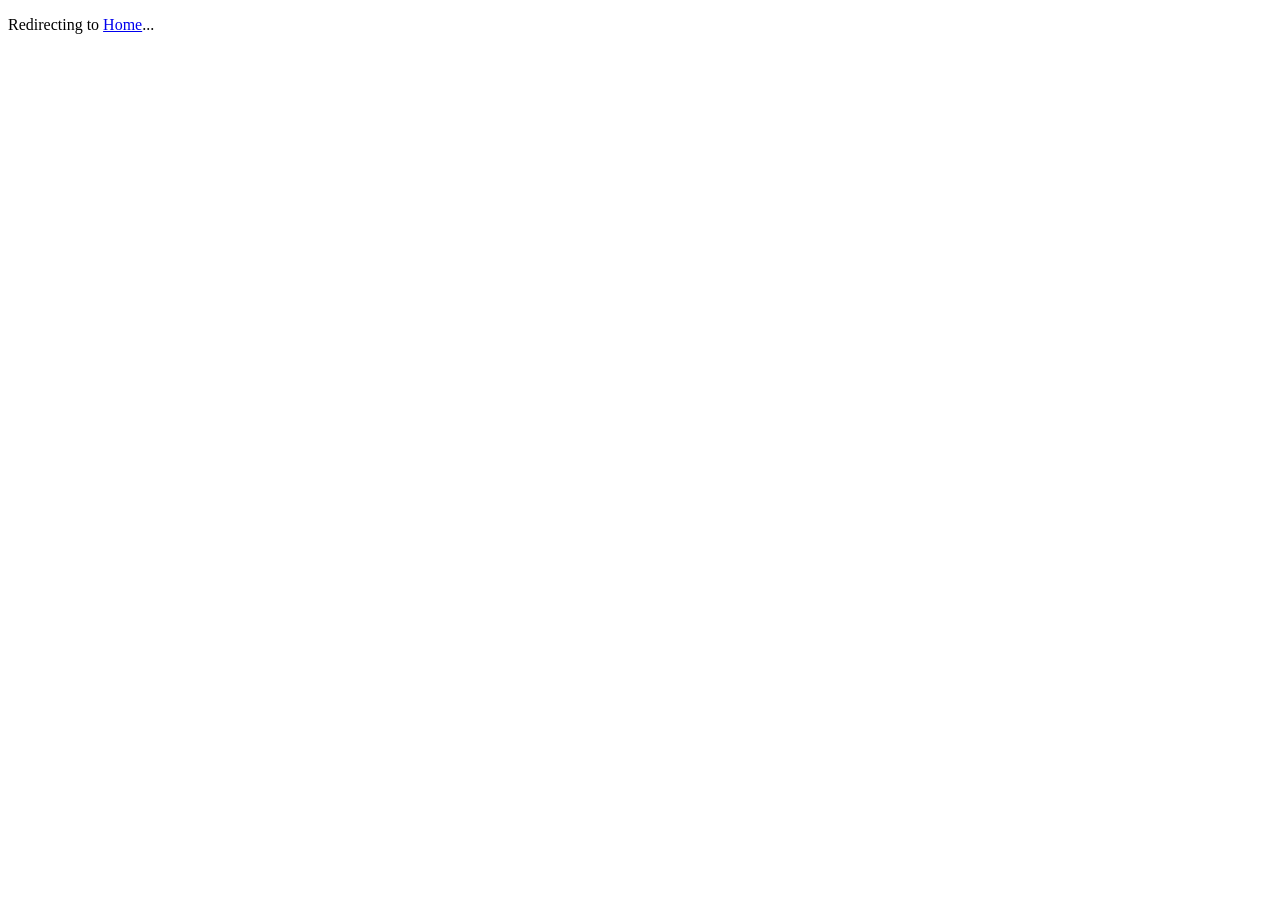
==== index.html @ 7bf3b9f0 "Initial commit: Artistry.bysara website Made-with: Cursor" ====
<!DOCTYPE html>
<html>
<head>
    <!-- <meta http-equiv="refresh" content="0; url=home/index.html"> -->
    <title>Redirecting...</title>
</head>
<body>
    <p>Redirecting to <a href="home/index.html">Home</a>...</p>
</body>
</html>
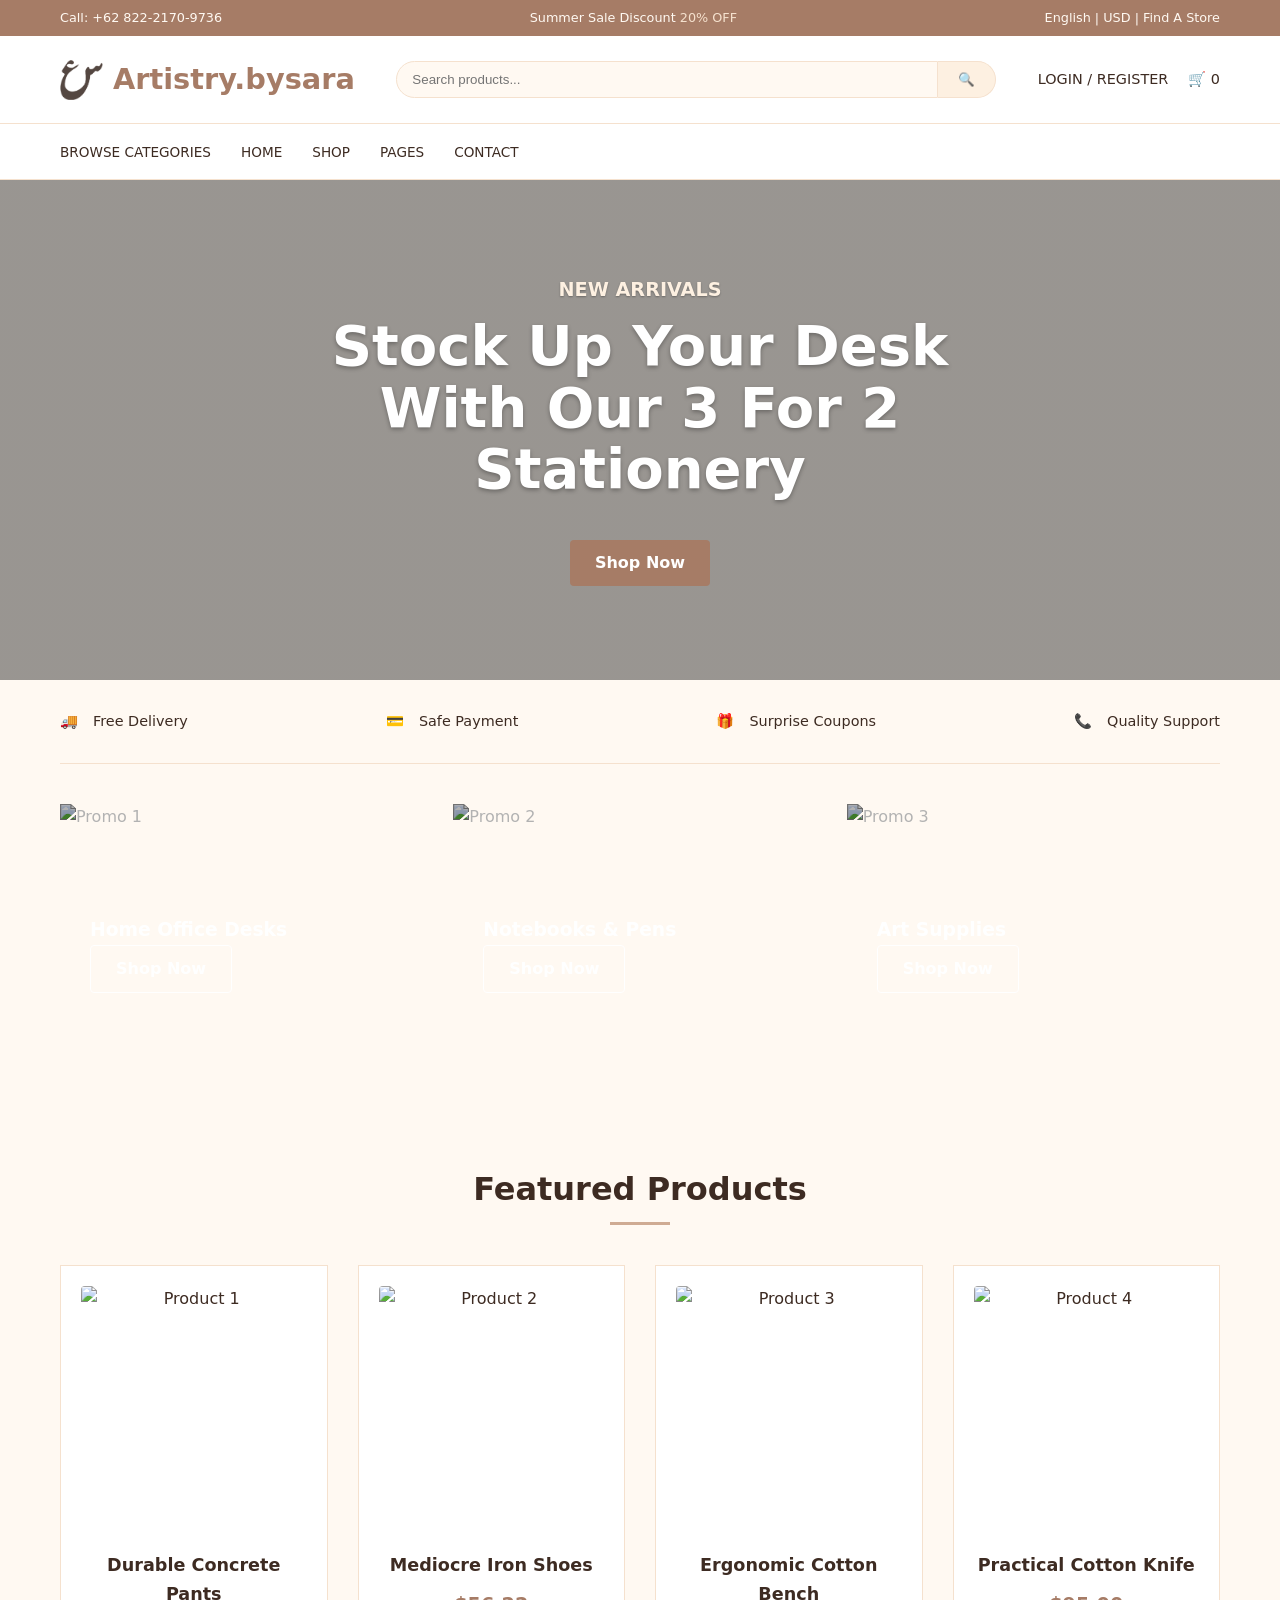
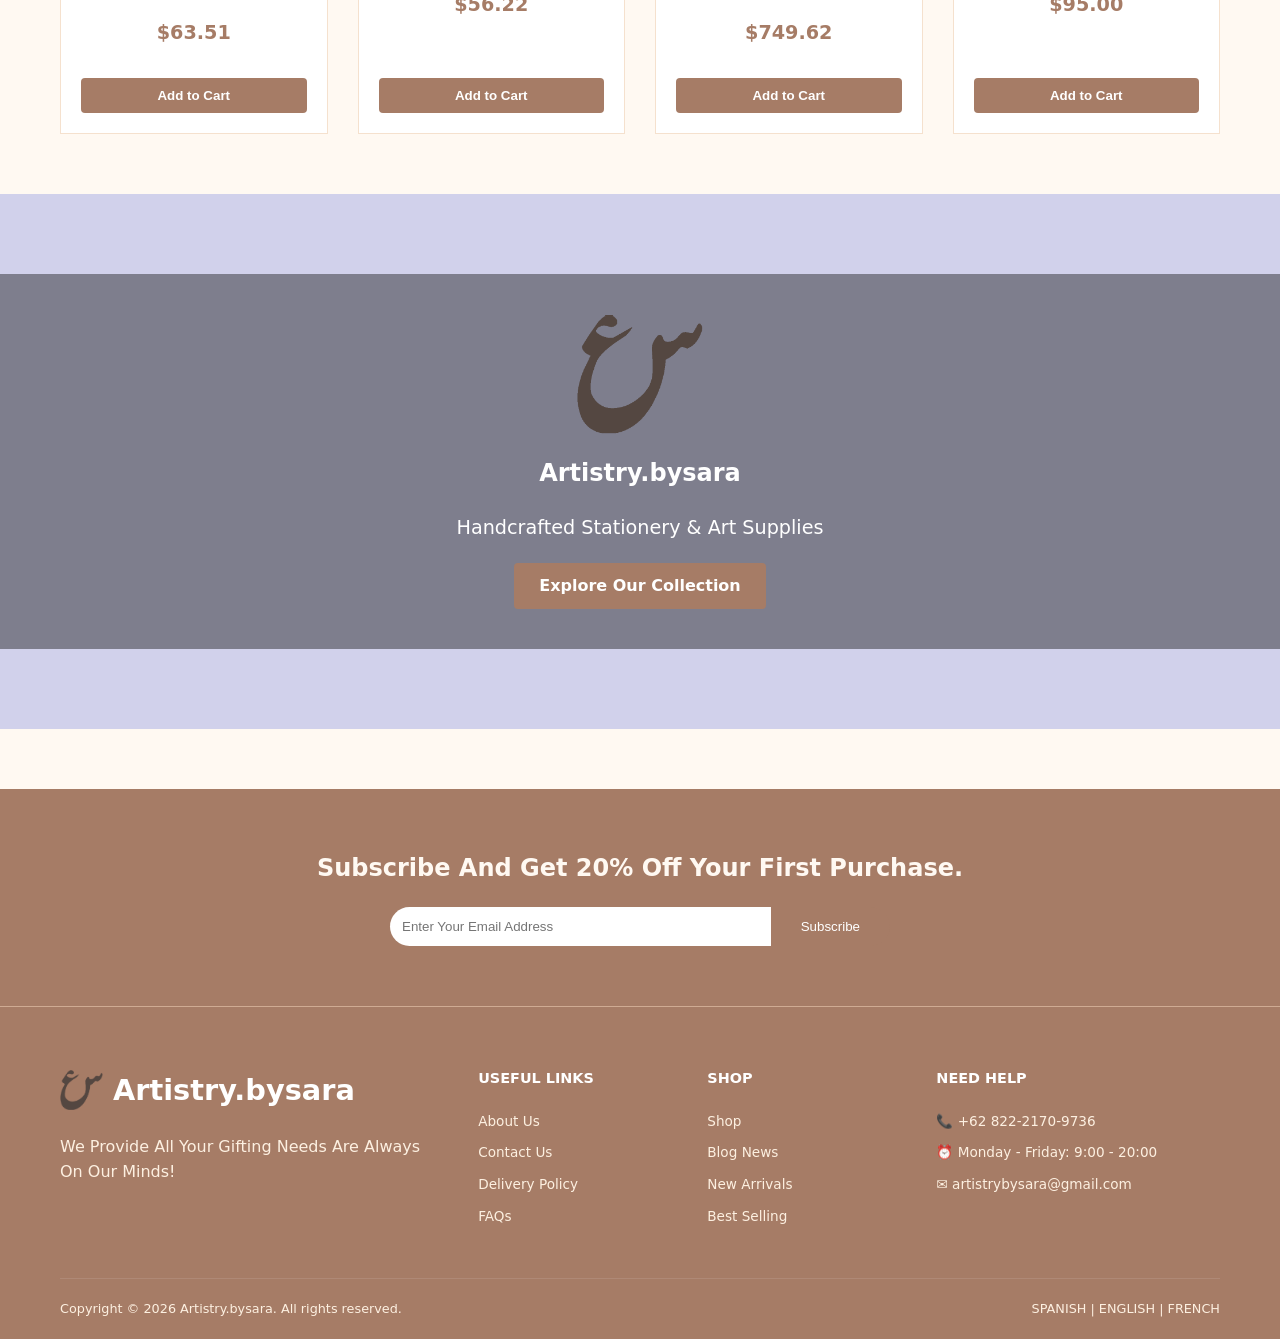
==== commit 0ca056a7: ".:" ====
--- a/index.html
+++ b/index.html
@@ -1,10 +1,316 @@
 <!DOCTYPE html>
-<html>
+<html lang="en">
 <head>
-    <!-- <meta http-equiv="refresh" content="0; url=home/index.html"> -->
-    <title>Redirecting...</title>
+    <meta charset="UTF-8">
+    <meta name="viewport" content="width=device-width, initial-scale=1.0">
+    <title>Artistry.bysara - Your Premium Stationery Store</title>
+    <link rel="stylesheet" href="../css/styles.css">
+    <style>
+        /* Home Specific Styles */
+        .hero {
+            background-image: linear-gradient(rgba(0,0,0,0.4), rgba(0,0,0,0.4)), url('https://picsum.photos/seed/hero/1200/600');
+            background-size: cover;
+            background-position: center;
+            display: flex;
+            align-items: center;
+            justify-content: center;
+            height: 500px;
+            position: relative;
+            color: white;
+            text-align: center;
+        }
+        .hero-content {
+            max-width: 800px;
+            padding: 20px;
+            z-index: 2;
+        }
+        .hero-content h1 {
+            font-size: 3.5rem;
+            margin-bottom: 20px;
+            line-height: 1.1;
+            text-shadow: 0 2px 4px rgba(0,0,0,0.3);
+        }
+        .hero-content p {
+            text-shadow: 0 1px 2px rgba(0,0,0,0.3);
+        }
+
+        .features-strip {
+            display: flex;
+            justify-content: space-between;
+            padding: 30px 0;
+            border-bottom: 1px solid var(--border);
+        }
+        .feature-item {
+            display: flex;
+            align-items: center;
+            gap: 15px;
+            font-size: 0.9rem;
+        }
+
+        .promo-grid {
+            display: grid;
+            grid-template-columns: 1fr 1fr 1fr;
+            gap: 20px;
+            margin: 40px 0;
+        }
+        .promo-card {
+            height: 300px;
+            position: relative;
+            overflow: hidden;
+            color: white;
+            display: flex;
+            flex-direction: column;
+            justify-content: center;
+            padding: 30px;
+        }
+        .promo-card img {
+            position: absolute;
+            top: 0;
+            left: 0;
+            width: 100%;
+            height: 100%;
+            object-fit: cover;
+            z-index: 1;
+            filter: brightness(0.7);
+        }
+        .promo-card-content {
+            position: relative;
+            z-index: 2;
+        }
+
+        .section-header {
+            text-align: center;
+            margin: 60px 0 40px;
+        }
+        .section-header h2 {
+            font-size: 2rem;
+            position: relative;
+            display: inline-block;
+            padding-bottom: 10px;
+        }
+        .section-header h2::after {
+            content: '';
+            position: absolute;
+            bottom: 0;
+            left: 50%;
+            transform: translateX(-50%);
+            width: 60px;
+            height: 3px;
+            background: var(--color-4);
+        }
+
+        .product-grid {
+            display: grid;
+            grid-template-columns: repeat(auto-fill, minmax(250px, 1fr));
+            gap: 30px;
+            margin-bottom: 60px;
+        }
+
+        .deal-banner {
+            background: #d1d1eb;
+            padding: 80px 0;
+            text-align: center;
+            margin: 60px 0;
+            background-image: url('https://picsum.photos/seed/deal/1200/400');
+            background-size: cover;
+            background-position: center;
+            color: white;
+        }
+        .deal-content {
+            background: rgba(0,0,0,0.4);
+            display: inline-block;
+            padding: 40px;
+        }
+    </style>
 </head>
 <body>
-    <p>Redirecting to <a href="home/index.html">Home</a>...</p>
+    <div class="top-bar">
+        <div class="container">
+            <div>Call: +62 822-2170-9736</div>
+            <div>Summer Sale Discount <span style="color: var(--color-3);">20% OFF</span></div>
+            <div>English | USD | Find A Store</div>
+        </div>
+    </div>
+
+    <header class="site-header">
+        <div class="container">
+            <div class="header-main">
+                <a href="index.html" class="logo">
+                    <img src="../assets/logo.png" alt="Artistry.bysara Logo">
+                    Artistry.bysara
+                </a>
+                <form class="search-bar">
+                    <input type="text" placeholder="Search products...">
+                    <button type="submit">🔍</button>
+                </form>
+                <div class="header-icons">
+                    <span>LOGIN / REGISTER</span>
+                    <span>🛒 0</span>
+                </div>
+            </div>
+        </div>
+    </header>
+
+    <nav class="nav-bar">
+        <div class="container">
+            <ul>
+                <li><a href="../items/items.html">Browse Categories</a></li>
+                <li><a href="index.html">Home</a></li>
+                <li><a href="../items/items.html">Shop</a></li>
+                <li><a href="#">Pages</a></li>
+                <li><a href="#">Contact</a></li>
+            </ul>
+        </div>
+    </nav>
+
+    <main>
+        <section class="hero">
+            <div class="hero-content">
+                <p style="color: var(--color-2); font-weight: bold; margin-bottom: 10px; font-size: 1.2rem;">NEW ARRIVALS</p>
+                <h1>Stock Up Your Desk With Our 3 For 2 Stationery</h1>
+                <a href="../items/items.html" class="btn btn-primary" style="margin-top: 20px;">Shop Now</a>
+            </div>
+        </section>
+
+        <div class="container">
+            <div class="features-strip">
+                <div class="feature-item"><span>🚚</span> Free Delivery</div>
+                <div class="feature-item"><span>💳</span> Safe Payment</div>
+                <div class="feature-item"><span>🎁</span> Surprise Coupons</div>
+                <div class="feature-item"><span>📞</span> Quality Support</div>
+            </div>
+
+            <div class="promo-grid">
+                <div class="promo-card">
+                    <img src="https://picsum.photos/seed/promo1/400/300" alt="Promo 1">
+                    <div class="promo-card-content">
+                        <h3>Home Office Desks</h3>
+                        <a href="../items/items.html" class="btn btn-outline" style="color: white; border-color: white;">Shop Now</a>
+                    </div>
+                </div>
+                <div class="promo-card">
+                    <img src="https://picsum.photos/seed/promo2/400/300" alt="Promo 2">
+                    <div class="promo-card-content">
+                        <h3>Notebooks & Pens</h3>
+                        <a href="../items/items.html" class="btn btn-outline" style="color: white; border-color: white;">Shop Now</a>
+                    </div>
+                </div>
+                <div class="promo-card">
+                    <img src="https://picsum.photos/seed/promo3/400/300" alt="Promo 3">
+                    <div class="promo-card-content">
+                        <h3>Art Supplies</h3>
+                        <a href="../items/items.html" class="btn btn-outline" style="color: white; border-color: white;">Shop Now</a>
+                    </div>
+                </div>
+            </div>
+
+            <div class="section-header">
+                <h2>Featured Products</h2>
+            </div>
+
+            <div class="product-grid">
+                <!-- Product 1 -->
+                <div class="product-card">
+                    <a href="../item-details/item-1.html">
+                        <img src="https://picsum.photos/seed/p1/300/300" alt="Product 1">
+                        <h3>Durable Concrete Pants</h3>
+                        <div class="price">$63.51</div>
+                    </a>
+                    <button class="btn btn-primary" style="margin-top: 15px; width: 100%;">Add to Cart</button>
+                </div>
+                <!-- Product 2 -->
+                <div class="product-card">
+                    <a href="../item-details/item-2.html">
+                        <img src="https://picsum.photos/seed/p2/300/300" alt="Product 2">
+                        <h3>Mediocre Iron Shoes</h3>
+                        <div class="price">$56.22</div>
+                    </a>
+                    <button class="btn btn-primary" style="margin-top: 15px; width: 100%;">Add to Cart</button>
+                </div>
+                <!-- Product 3 -->
+                <div class="product-card">
+                    <a href="../item-details/item-3.html">
+                        <img src="https://picsum.photos/seed/p3/300/300" alt="Product 3">
+                        <h3>Ergonomic Cotton Bench</h3>
+                        <div class="price">$749.62</div>
+                    </a>
+                    <button class="btn btn-primary" style="margin-top: 15px; width: 100%;">Add to Cart</button>
+                </div>
+                <!-- Product 4 -->
+                <div class="product-card">
+                    <a href="../item-details/item-4.html">
+                        <img src="https://picsum.photos/seed/p4/300/300" alt="Product 4">
+                        <h3>Practical Cotton Knife</h3>
+                        <div class="price">$95.00</div>
+                    </a>
+                    <button class="btn btn-primary" style="margin-top: 15px; width: 100%;">Add to Cart</button>
+                </div>
+            </div>
+        </div>
+
+        <section class="deal-banner">
+            <div class="deal-content" style="display: flex; flex-direction: column; align-items: center; text-align: center;">
+                <img src="../assets/logo.png" alt="Artistry.bysara Logo" style="height: 120px; width: auto; margin-bottom: 20px;">
+                <h2>Artistry.bysara</h2>
+                <p style="font-size: 1.2rem; margin: 20px 0;">Handcrafted Stationery & Art Supplies</p>
+                <a href="../items/items.html" class="btn btn-primary">Explore Our Collection</a>
+            </div>
+        </section>
+
+        <section class="newsletter">
+            <div class="container">
+                <h2>Subscribe And Get 20% Off Your First Purchase.</h2>
+                <form>
+                    <input type="email" placeholder="Enter Your Email Address">
+                    <button type="submit">Subscribe</button>
+                </form>
+            </div>
+        </section>
+    </main>
+
+    <footer class="site-footer">
+        <div class="container">
+            <div class="footer-grid">
+                <div class="footer-col">
+                    <a href="index.html" class="logo" style="color: white; margin-bottom: 20px;">
+                        <img src="../assets/logo.png" alt="Artistry.bysara Logo" style="height: 40px; width: auto;">
+                        Artistry.bysara
+                    </a>
+                    <p style="margin-top: 20px;">We Provide All Your Gifting Needs Are Always On Our Minds!</p>
+                    <!-- <div style="margin-top: 20px;">f t i y</div> -->
+                </div>
+                <div class="footer-col">
+                    <h4>Useful Links</h4>
+                    <ul>
+                        <li><a href="#">About Us</a></li>
+                        <li><a href="#">Contact Us</a></li>
+                        <li><a href="#">Delivery Policy</a></li>
+                        <li><a href="#">FAQs</a></li>
+                    </ul>
+                </div>
+                <div class="footer-col">
+                    <h4>Shop</h4>
+                    <ul>
+                        <li><a href="../items/items.html">Shop</a></li>
+                        <li><a href="#">Blog News</a></li>
+                        <li><a href="#">New Arrivals</a></li>
+                        <li><a href="#">Best Selling</a></li>
+                    </ul>
+                </div>
+                <div class="footer-col">
+                    <h4>Need Help</h4>
+                    <ul>
+                        <li>📞 +62 822-2170-9736</li>
+                        <li>⏰ Monday - Friday: 9:00 - 20:00</li>
+                        <li>✉️ artistrybysara@gmail.com</li>
+                    </ul>
+                </div>
+            </div>
+            <div class="footer-bottom">
+                <div>Copyright © 2026 Artistry.bysara. All rights reserved.</div>
+                <div>SPANISH | ENGLISH | FRENCH</div>
+            </div>
+        </div>
+    </footer>
 </body>
 </html>
--- a/css/styles.css
+++ b/css/styles.css
@@ -0,0 +1,340 @@
+:root {
+    /* Color Palette from Image - STRICT */
+    --color-1: #FFF9F2; /* Lightest Cream */
+    --color-2: #FDF0E1; /* Light Beige */
+    --color-3: #F5E1CE; /* Sandy Tan */
+    --color-4: #CFAB93; /* Muted Tan */
+    --color-5: #A67C66; /* Deep Brown */
+    
+    /* Functional Mapping */
+    --bg-page: var(--color-1);
+    --bg-card: #ffffff;
+    --text-main: #3d2b22;
+    --text-accent: var(--color-5);
+    --accent: var(--color-5);
+    --border: var(--color-3);
+    --secondary-bg: var(--color-2);
+}
+
+* {
+    margin: 0;
+    padding: 0;
+    box-sizing: border-box;
+}
+
+body {
+    font-family: system-ui, -apple-system, "Segoe UI", Roboto, sans-serif;
+    background-color: var(--bg-page);
+    color: var(--text-main);
+    line-height: 1.6;
+}
+
+a {
+    text-decoration: none;
+    color: inherit;
+}
+
+ul {
+    list-style: none;
+}
+
+img {
+    max-width: 100%;
+    display: block;
+}
+
+.container {
+    max-width: 1200px;
+    margin: 0 auto;
+    padding: 0 20px;
+}
+
+/* Header & Navigation */
+.top-bar {
+    background: var(--color-5);
+    color: var(--color-1);
+    font-size: 0.8rem;
+    padding: 8px 0;
+}
+
+.top-bar .container {
+    display: flex;
+    justify-content: space-between;
+}
+
+.site-header {
+    background: white;
+    padding: 20px 0;
+    border-bottom: 1px solid var(--border);
+}
+
+.header-main {
+    display: flex;
+    align-items: center;
+    justify-content: space-between;
+    gap: 20px;
+}
+
+.logo {
+    display: flex;
+    align-items: center;
+    gap: 10px;
+    font-size: 1.8rem;
+    font-weight: bold;
+    color: var(--accent);
+}
+
+.logo img {
+    height: 40px;
+    width: auto;
+}
+
+.search-bar {
+    flex: 1;
+    max-width: 600px;
+    display: flex;
+}
+
+.search-bar input {
+    width: 100%;
+    padding: 10px 15px;
+    border: 1px solid var(--border);
+    border-radius: 20px 0 0 20px;
+    background: var(--color-1);
+}
+
+.search-bar button {
+    padding: 0 20px;
+    background: var(--color-2);
+    border: 1px solid var(--border);
+    border-left: none;
+    border-radius: 0 20px 20px 0;
+    cursor: pointer;
+}
+
+.header-icons {
+    display: flex;
+    gap: 20px;
+    font-size: 0.9rem;
+}
+
+.nav-bar {
+    background: white;
+    border-bottom: 1px solid var(--border);
+}
+
+.nav-bar ul {
+    display: flex;
+    gap: 30px;
+    padding: 15px 0;
+}
+
+.nav-bar a {
+    font-weight: 500;
+    text-transform: uppercase;
+    font-size: 0.85rem;
+}
+
+.nav-bar a:hover {
+    color: var(--accent);
+}
+
+/* Buttons */
+.btn {
+    display: inline-block;
+    padding: 10px 25px;
+    border-radius: 4px;
+    font-weight: 600;
+    cursor: pointer;
+    transition: 0.3s;
+    border: none;
+}
+
+.btn-primary {
+    background-color: var(--color-5);
+    color: white;
+}
+
+.btn-primary:hover {
+    background-color: var(--color-4);
+}
+
+.btn-outline {
+    border: 1px solid var(--accent);
+    color: var(--accent);
+    background: transparent;
+}
+
+.btn-outline:hover {
+    background: var(--accent);
+    color: white;
+}
+
+/* Cards */
+.product-card {
+    background: white;
+    padding: 20px;
+    border: 1px solid var(--border);
+    text-align: center;
+    transition: transform 0.3s, box-shadow 0.3s;
+    display: flex;
+    flex-direction: column;
+    justify-content: space-between;
+    height: 100%;
+}
+
+.product-card:hover {
+    transform: translateY(-5px);
+    box-shadow: 0 10px 20px rgba(166, 124, 102, 0.15);
+}
+
+.product-card img {
+    width: 100%;
+    height: 250px;
+    object-fit: cover;
+    margin-bottom: 15px;
+    border-radius: 4px;
+}
+
+.product-card h3 {
+    font-size: 1.1rem;
+    margin-bottom: 10px;
+    color: var(--text-main);
+}
+
+.product-card .price {
+    color: var(--accent);
+    font-weight: bold;
+    font-size: 1.2rem;
+    margin-bottom: 15px;
+}
+
+/* Footer */
+.newsletter {
+    background: var(--color-5);
+    color: var(--color-1);
+    padding: 60px 0;
+    text-align: center;
+}
+
+.newsletter h2 {
+    margin-bottom: 20px;
+}
+
+.newsletter form {
+    display: flex;
+    justify-content: center;
+    max-width: 500px;
+    margin: 0 auto;
+}
+
+.newsletter input {
+    flex: 1;
+    padding: 12px;
+    border-radius: 25px 0 0 25px;
+    border: none;
+}
+
+.newsletter button {
+    padding: 0 30px;
+    border-radius: 0 25px 25px 0;
+    background: var(--accent);
+    color: white;
+    border: none;
+    cursor: pointer;
+}
+
+.site-footer {
+    background: var(--color-5);
+    color: var(--color-2);
+    padding: 60px 0 20px;
+    border-top: 1px solid var(--color-4);
+}
+
+.footer-grid {
+    display: grid;
+    grid-template-columns: 2fr 1fr 1fr 1.5fr;
+    gap: 40px;
+    margin-bottom: 40px;
+}
+
+.footer-col h4 {
+    color: white;
+    margin-bottom: 20px;
+    text-transform: uppercase;
+    font-size: 0.9rem;
+}
+
+.footer-col ul li {
+    margin-bottom: 10px;
+    font-size: 0.85rem;
+}
+
+.footer-bottom {
+    padding-top: 20px;
+    border-top: 1px solid rgba(255,255,255,0.1);
+    display: flex;
+    justify-content: space-between;
+    font-size: 0.8rem;
+}
+
+/* Responsive Design */
+@media (max-width: 992px) {
+    .footer-grid {
+        grid-template-columns: 1fr 1fr;
+    }
+    .hero-content h1 {
+        font-size: 2.2rem;
+    }
+}
+
+@media (max-width: 768px) {
+    .header-main {
+        flex-direction: column;
+        text-align: center;
+    }
+    .search-bar {
+        order: 3;
+        width: 100%;
+    }
+    .nav-bar ul {
+        flex-wrap: wrap;
+        justify-content: center;
+        gap: 15px;
+    }
+    .hero {
+        height: auto;
+        padding: 40px 0;
+    }
+    .hero .container {
+        flex-direction: column;
+    }
+    .hero-content {
+        padding: 20px;
+        text-align: center;
+    }
+    .promo-grid {
+        grid-template-columns: 1fr;
+    }
+    .shop-layout {
+        grid-template-columns: 1fr;
+    }
+    .product-detail-layout {
+        grid-template-columns: 1fr;
+    }
+    .footer-grid {
+        grid-template-columns: 1fr;
+    }
+    .footer-bottom {
+        flex-direction: column;
+        text-align: center;
+        gap: 10px;
+    }
+    .newsletter form {
+        flex-direction: column;
+        gap: 10px;
+    }
+    .newsletter input, .newsletter button {
+        border-radius: 25px;
+    }
+}
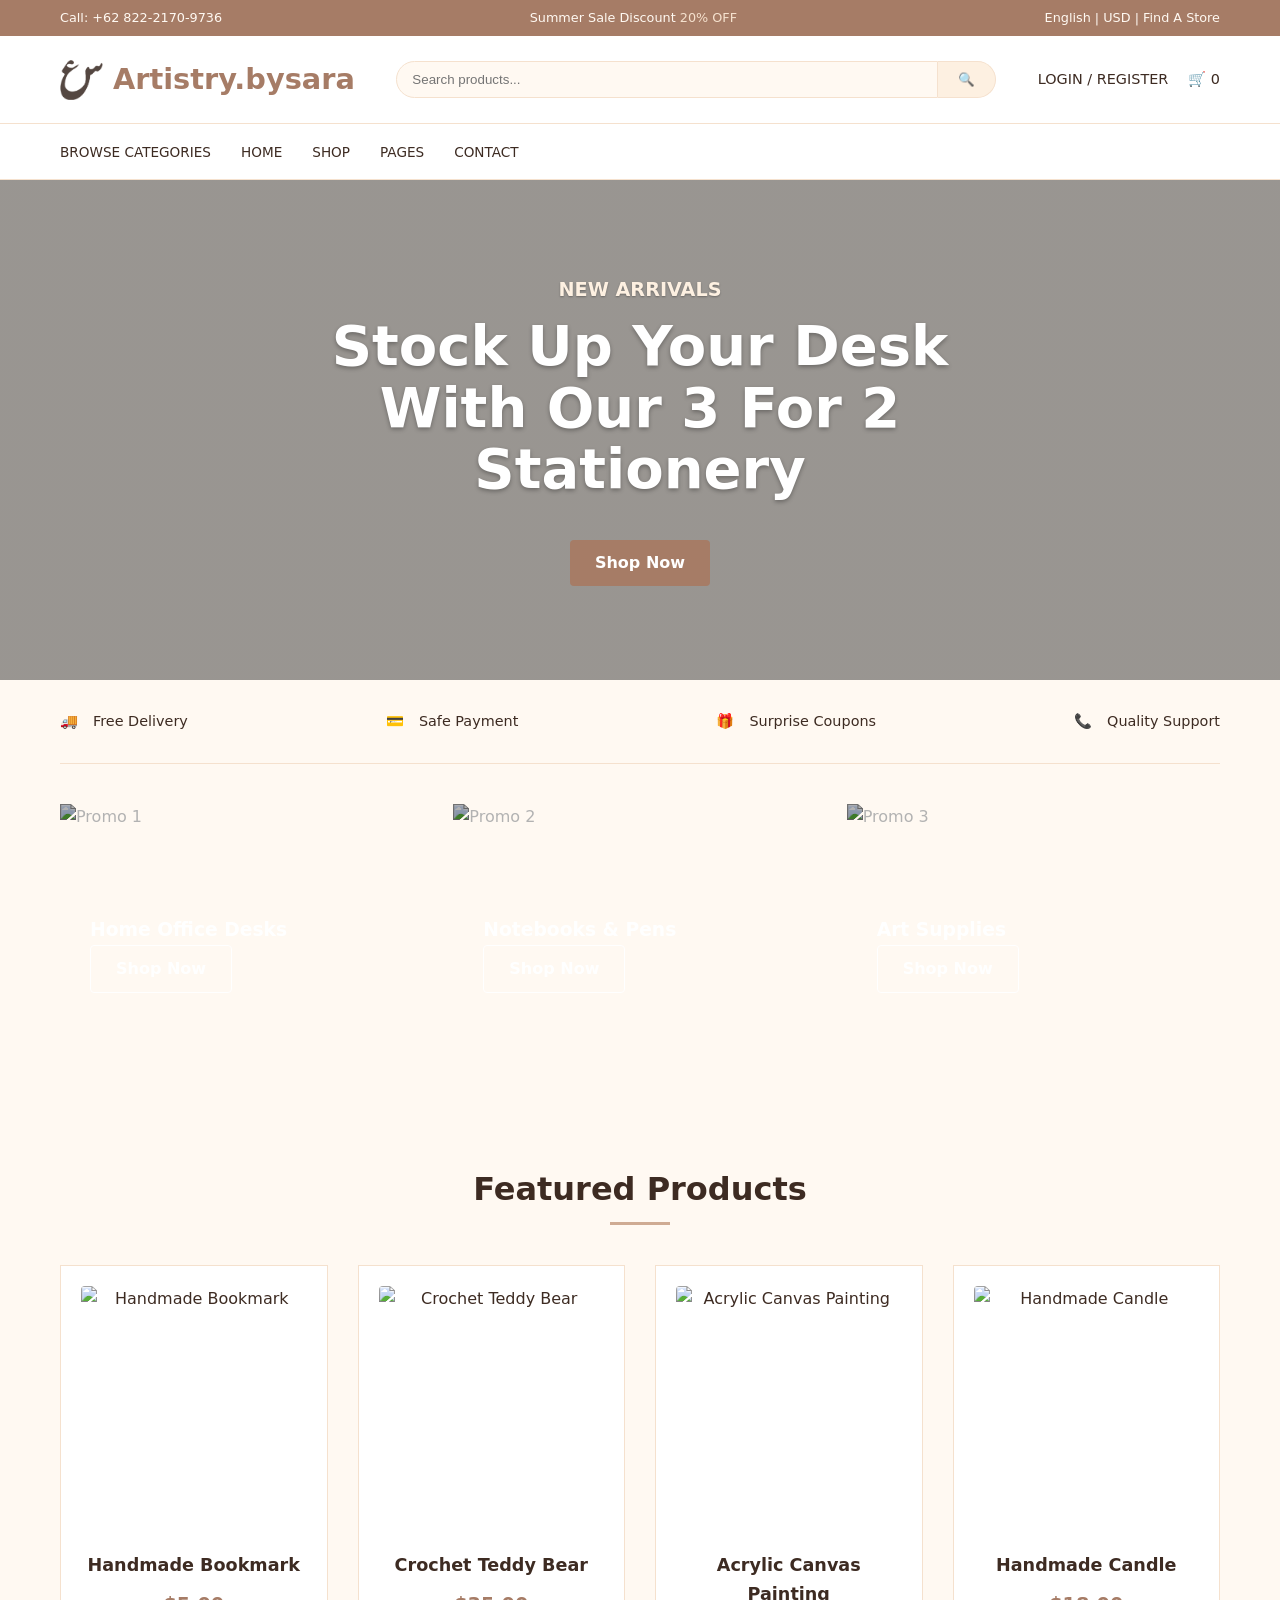
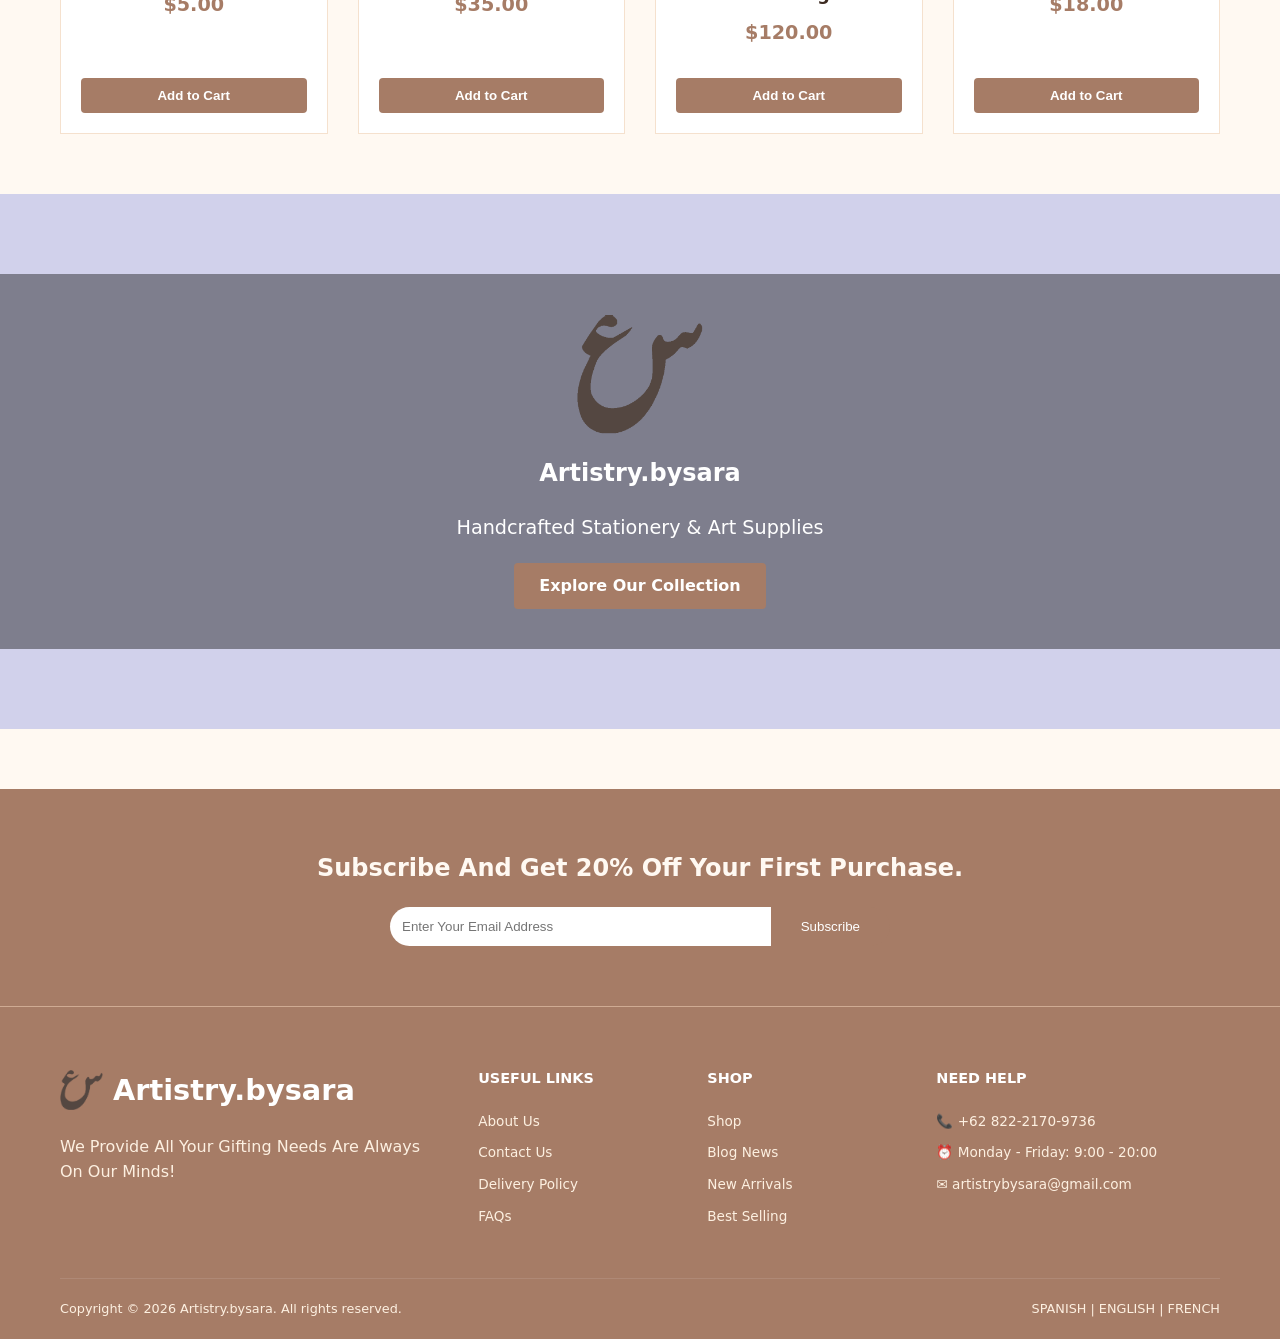
==== commit 73116b5d: "Update item card routes in both home pages Made-with: Cursor" ====
--- a/index.html
+++ b/index.html
@@ -4,7 +4,7 @@
     <meta charset="UTF-8">
     <meta name="viewport" content="width=device-width, initial-scale=1.0">
     <title>Artistry.bysara - Your Premium Stationery Store</title>
-    <link rel="stylesheet" href="../css/styles.css">
+    <link rel="stylesheet" href="css/styles.css">
     <style>
         /* Home Specific Styles */
         .hero {
@@ -136,7 +136,7 @@
         <div class="container">
             <div class="header-main">
                 <a href="index.html" class="logo">
-                    <img src="../assets/logo.png" alt="Artistry.bysara Logo">
+                    <img src="assets/logo.png" alt="Artistry.bysara Logo">
                     Artistry.bysara
                 </a>
                 <form class="search-bar">
@@ -154,9 +154,9 @@
     <nav class="nav-bar">
         <div class="container">
             <ul>
-                <li><a href="../items/items.html">Browse Categories</a></li>
+                <li><a href="items/items.html">Browse Categories</a></li>
                 <li><a href="index.html">Home</a></li>
-                <li><a href="../items/items.html">Shop</a></li>
+                <li><a href="items/items.html">Shop</a></li>
                 <li><a href="#">Pages</a></li>
                 <li><a href="#">Contact</a></li>
             </ul>
@@ -165,11 +165,11 @@
 
     <main>
         <section class="hero">
-            <div class="hero-content">
-                <p style="color: var(--color-2); font-weight: bold; margin-bottom: 10px; font-size: 1.2rem;">NEW ARRIVALS</p>
-                <h1>Stock Up Your Desk With Our 3 For 2 Stationery</h1>
-                <a href="../items/items.html" class="btn btn-primary" style="margin-top: 20px;">Shop Now</a>
-            </div>
+                <div class="hero-content">
+                    <p style="color: var(--color-2); font-weight: bold; margin-bottom: 10px; font-size: 1.2rem;">NEW ARRIVALS</p>
+                    <h1>Stock Up Your Desk With Our 3 For 2 Stationery</h1>
+                    <a href="items/items.html" class="btn btn-primary" style="margin-top: 20px;">Shop Now</a>
+                </div>
         </section>
 
         <div class="container">
@@ -185,21 +185,21 @@
                     <img src="https://picsum.photos/seed/promo1/400/300" alt="Promo 1">
                     <div class="promo-card-content">
                         <h3>Home Office Desks</h3>
-                        <a href="../items/items.html" class="btn btn-outline" style="color: white; border-color: white;">Shop Now</a>
+                        <a href="items/items.html" class="btn btn-outline" style="color: white; border-color: white;">Shop Now</a>
                     </div>
                 </div>
                 <div class="promo-card">
                     <img src="https://picsum.photos/seed/promo2/400/300" alt="Promo 2">
                     <div class="promo-card-content">
                         <h3>Notebooks & Pens</h3>
-                        <a href="../items/items.html" class="btn btn-outline" style="color: white; border-color: white;">Shop Now</a>
+                        <a href="items/items.html" class="btn btn-outline" style="color: white; border-color: white;">Shop Now</a>
                     </div>
                 </div>
                 <div class="promo-card">
                     <img src="https://picsum.photos/seed/promo3/400/300" alt="Promo 3">
                     <div class="promo-card-content">
                         <h3>Art Supplies</h3>
-                        <a href="../items/items.html" class="btn btn-outline" style="color: white; border-color: white;">Shop Now</a>
+                        <a href="items/items.html" class="btn btn-outline" style="color: white; border-color: white;">Shop Now</a>
                     </div>
                 </div>
             </div>
@@ -211,37 +211,37 @@
             <div class="product-grid">
                 <!-- Product 1 -->
                 <div class="product-card">
-                    <a href="../item-details/item-1.html">
-                        <img src="https://picsum.photos/seed/p1/300/300" alt="Product 1">
-                        <h3>Durable Concrete Pants</h3>
-                        <div class="price">$63.51</div>
+                    <a href="item-details/item-bookmark.html">
+                        <img src="https://picsum.photos/seed/bookmark/300/300" alt="Handmade Bookmark">
+                        <h3>Handmade Bookmark</h3>
+                        <div class="price">$5.00</div>
                     </a>
                     <button class="btn btn-primary" style="margin-top: 15px; width: 100%;">Add to Cart</button>
                 </div>
                 <!-- Product 2 -->
                 <div class="product-card">
-                    <a href="../item-details/item-2.html">
-                        <img src="https://picsum.photos/seed/p2/300/300" alt="Product 2">
-                        <h3>Mediocre Iron Shoes</h3>
-                        <div class="price">$56.22</div>
+                    <a href="item-details/item-crochet-bear.html">
+                        <img src="https://picsum.photos/seed/bear/300/300" alt="Crochet Teddy Bear">
+                        <h3>Crochet Teddy Bear</h3>
+                        <div class="price">$35.00</div>
                     </a>
                     <button class="btn btn-primary" style="margin-top: 15px; width: 100%;">Add to Cart</button>
                 </div>
                 <!-- Product 3 -->
                 <div class="product-card">
-                    <a href="../item-details/item-3.html">
-                        <img src="https://picsum.photos/seed/p3/300/300" alt="Product 3">
-                        <h3>Ergonomic Cotton Bench</h3>
-                        <div class="price">$749.62</div>
+                    <a href="item-details/item-acrylic.html">
+                        <img src="https://picsum.photos/seed/acrylic/300/300" alt="Acrylic Canvas Painting">
+                        <h3>Acrylic Canvas Painting</h3>
+                        <div class="price">$120.00</div>
                     </a>
                     <button class="btn btn-primary" style="margin-top: 15px; width: 100%;">Add to Cart</button>
                 </div>
                 <!-- Product 4 -->
                 <div class="product-card">
-                    <a href="../item-details/item-4.html">
-                        <img src="https://picsum.photos/seed/p4/300/300" alt="Product 4">
-                        <h3>Practical Cotton Knife</h3>
-                        <div class="price">$95.00</div>
+                    <a href="item-details/item-candle.html">
+                        <img src="https://picsum.photos/seed/candle/300/300" alt="Handmade Candle">
+                        <h3>Handmade Candle</h3>
+                        <div class="price">$18.00</div>
                     </a>
                     <button class="btn btn-primary" style="margin-top: 15px; width: 100%;">Add to Cart</button>
                 </div>
@@ -250,10 +250,10 @@
 
         <section class="deal-banner">
             <div class="deal-content" style="display: flex; flex-direction: column; align-items: center; text-align: center;">
-                <img src="../assets/logo.png" alt="Artistry.bysara Logo" style="height: 120px; width: auto; margin-bottom: 20px;">
+                <img src="assets/logo.png" alt="Artistry.bysara Logo" style="height: 120px; width: auto; margin-bottom: 20px;">
                 <h2>Artistry.bysara</h2>
                 <p style="font-size: 1.2rem; margin: 20px 0;">Handcrafted Stationery & Art Supplies</p>
-                <a href="../items/items.html" class="btn btn-primary">Explore Our Collection</a>
+                <a href="items/items.html" class="btn btn-primary">Explore Our Collection</a>
             </div>
         </section>
 
@@ -273,7 +273,7 @@
             <div class="footer-grid">
                 <div class="footer-col">
                     <a href="index.html" class="logo" style="color: white; margin-bottom: 20px;">
-                        <img src="../assets/logo.png" alt="Artistry.bysara Logo" style="height: 40px; width: auto;">
+                        <img src="assets/logo.png" alt="Artistry.bysara Logo" style="height: 40px; width: auto;">
                         Artistry.bysara
                     </a>
                     <p style="margin-top: 20px;">We Provide All Your Gifting Needs Are Always On Our Minds!</p>
@@ -291,7 +291,7 @@
                 <div class="footer-col">
                     <h4>Shop</h4>
                     <ul>
-                        <li><a href="../items/items.html">Shop</a></li>
+                        <li><a href="items/items.html">Shop</a></li>
                         <li><a href="#">Blog News</a></li>
                         <li><a href="#">New Arrivals</a></li>
                         <li><a href="#">Best Selling</a></li>
